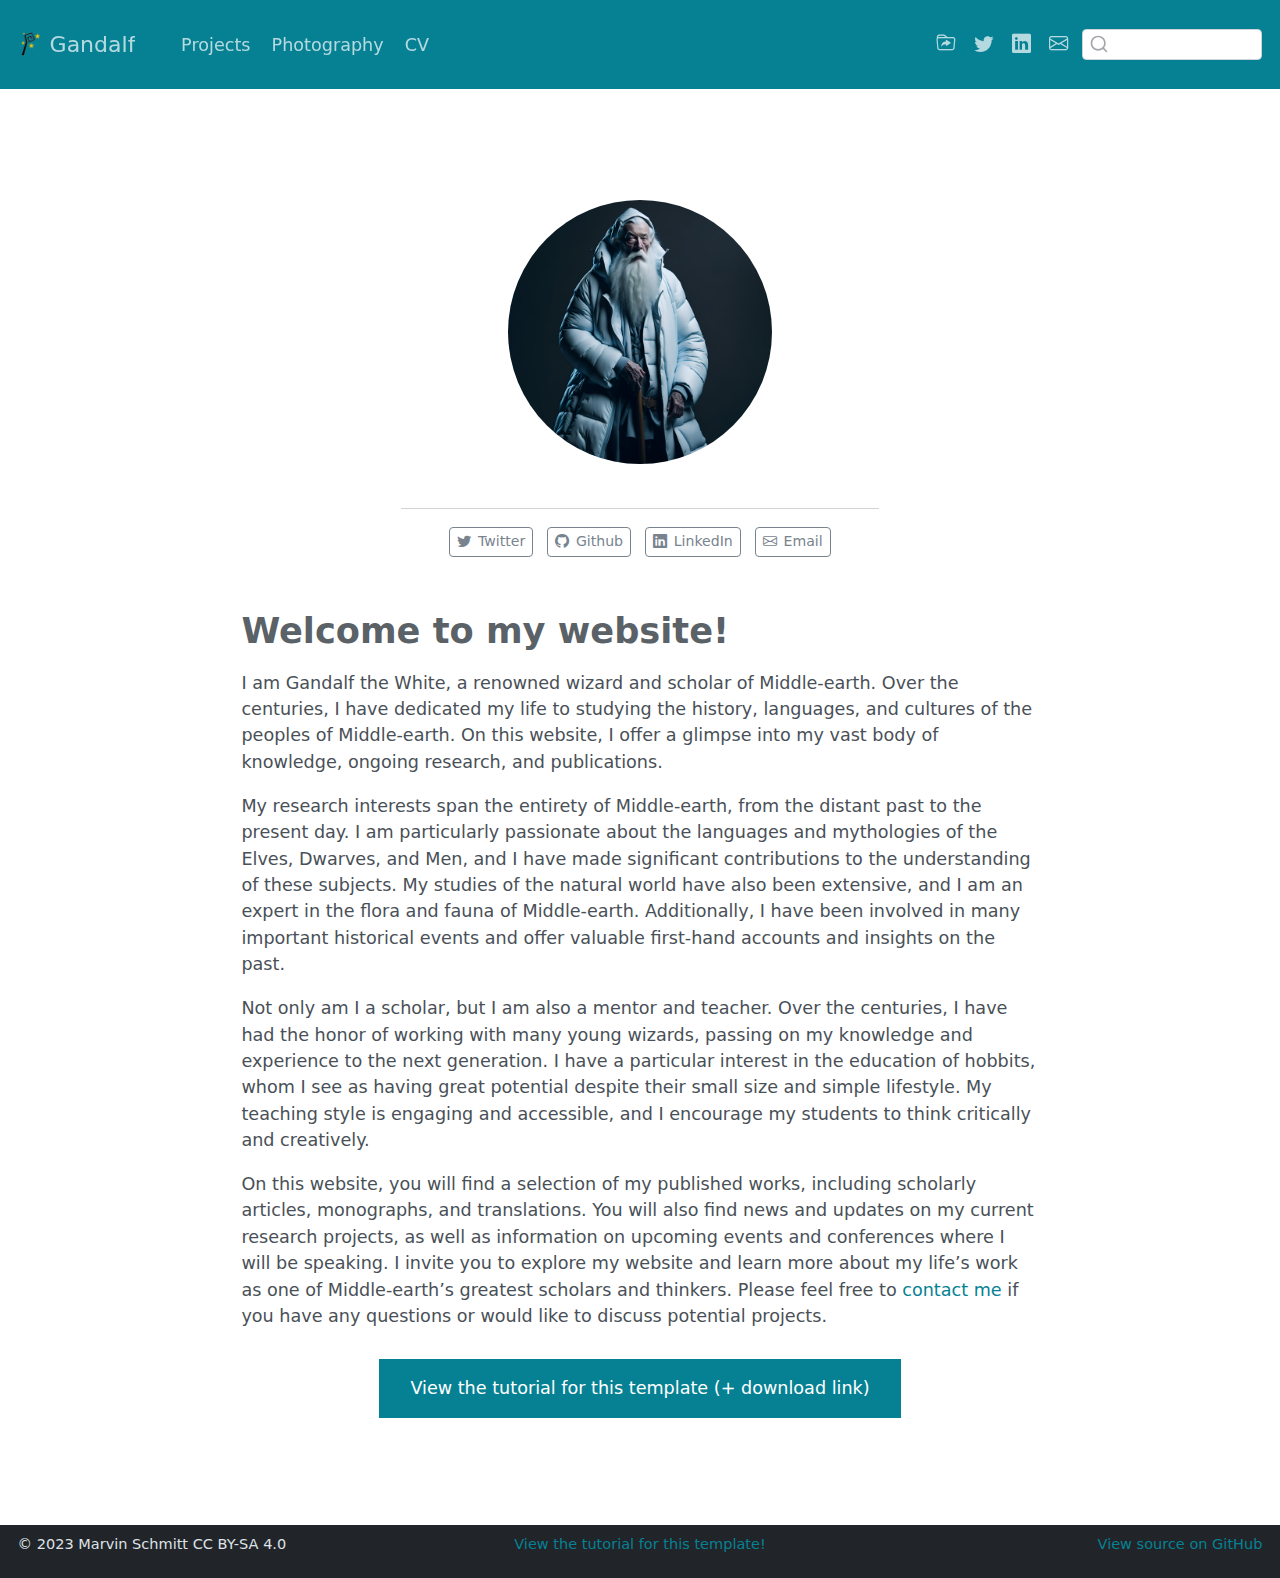
==== docs/index.html @ 4eb3c897 "Initial commit" ====
<!DOCTYPE html>
<html xmlns="http://www.w3.org/1999/xhtml" lang="en" xml:lang="en"><head>

<meta charset="utf-8">
<meta name="generator" content="quarto-1.3.450">

<meta name="viewport" content="width=device-width, initial-scale=1.0, user-scalable=yes">


<title>Gandalf</title>
<style>
code{white-space: pre-wrap;}
span.smallcaps{font-variant: small-caps;}
div.columns{display: flex; gap: min(4vw, 1.5em);}
div.column{flex: auto; overflow-x: auto;}
div.hanging-indent{margin-left: 1.5em; text-indent: -1.5em;}
ul.task-list{list-style: none;}
ul.task-list li input[type="checkbox"] {
  width: 0.8em;
  margin: 0 0.8em 0.2em -1em; /* quarto-specific, see https://github.com/quarto-dev/quarto-cli/issues/4556 */ 
  vertical-align: middle;
}
</style>


<script src="site_libs/quarto-nav/quarto-nav.js"></script>
<script src="site_libs/clipboard/clipboard.min.js"></script>
<script src="site_libs/quarto-search/autocomplete.umd.js"></script>
<script src="site_libs/quarto-search/fuse.min.js"></script>
<script src="site_libs/quarto-search/quarto-search.js"></script>
<meta name="quarto:offset" content="./">
<link href="./img/favicon.png" rel="icon" type="image/png">
<script src="site_libs/quarto-html/quarto.js"></script>
<script src="site_libs/quarto-html/popper.min.js"></script>
<script src="site_libs/quarto-html/tippy.umd.min.js"></script>
<link href="site_libs/quarto-html/tippy.css" rel="stylesheet">
<link href="site_libs/quarto-html/quarto-syntax-highlighting.css" rel="stylesheet" id="quarto-text-highlighting-styles">
<script src="site_libs/bootstrap/bootstrap.min.js"></script>
<link href="site_libs/bootstrap/bootstrap-icons.css" rel="stylesheet">
<link href="site_libs/bootstrap/bootstrap.min.css" rel="stylesheet" id="quarto-bootstrap" data-mode="light">
<script id="quarto-search-options" type="application/json">{
  "location": "navbar",
  "copy-button": false,
  "collapse-after": 3,
  "panel-placement": "end",
  "type": "textbox",
  "limit": 20,
  "language": {
    "search-no-results-text": "No results",
    "search-matching-documents-text": "matching documents",
    "search-copy-link-title": "Copy link to search",
    "search-hide-matches-text": "Hide additional matches",
    "search-more-match-text": "more match in this document",
    "search-more-matches-text": "more matches in this document",
    "search-clear-button-title": "Clear",
    "search-detached-cancel-button-title": "Cancel",
    "search-submit-button-title": "Submit",
    "search-label": "Search"
  }
}</script>


</head>

<body class="nav-fixed fullcontent">

<div id="quarto-search-results"></div>
  <header id="quarto-header" class="headroom fixed-top">
    <nav class="navbar navbar-expand-lg navbar-dark ">
      <div class="navbar-container container-fluid">
      <div class="navbar-brand-container">
    <a href="./index.html" class="navbar-brand navbar-brand-logo">
    <img src="./img/logo.png" alt="" class="navbar-logo">
    </a>
    <a class="navbar-brand" href="./index.html">
    <span class="navbar-title">Gandalf</span>
    </a>
  </div>
            <div id="quarto-search" class="" title="Search"></div>
          <button class="navbar-toggler" type="button" data-bs-toggle="collapse" data-bs-target="#navbarCollapse" aria-controls="navbarCollapse" aria-expanded="false" aria-label="Toggle navigation" onclick="if (window.quartoToggleHeadroom) { window.quartoToggleHeadroom(); }">
  <span class="navbar-toggler-icon"></span>
</button>
          <div class="collapse navbar-collapse" id="navbarCollapse">
            <ul class="navbar-nav navbar-nav-scroll me-auto">
  <li class="nav-item">
    <a class="nav-link" href="./projects/index.html" rel="" target="">
 <span class="menu-text">Projects</span></a>
  </li>  
  <li class="nav-item">
    <a class="nav-link" href="./photography/index.html" rel="" target="">
 <span class="menu-text">Photography</span></a>
  </li>  
  <li class="nav-item">
    <a class="nav-link" href="./cv/index.html" rel="" target="">
 <span class="menu-text">CV</span></a>
  </li>  
</ul>
            <ul class="navbar-nav navbar-nav-scroll ms-auto">
  <li class="nav-item compact">
    <a class="nav-link" href="https://www.marvinschmitt.com/blog/website-tutorial-quarto/" rel="" target=""><i class="bi bi-folder-symlink" role="img">
</i> 
 <span class="menu-text"></span></a>
  </li>  
  <li class="nav-item compact">
    <a class="nav-link" href="https://twitter.com/MarvinSchmittML" rel="" target=""><i class="bi bi-twitter" role="img">
</i> 
 <span class="menu-text"></span></a>
  </li>  
  <li class="nav-item compact">
    <a class="nav-link" href="https://www.linkedin.com/in/marvin-schmitt-a85b321a2/" rel="" target=""><i class="bi bi-linkedin" role="img">
</i> 
 <span class="menu-text"></span></a>
  </li>  
  <li class="nav-item compact">
    <a class="nav-link" href="mailto:mail.marvinschmitt@gmail.com" rel="" target=""><i class="bi bi-envelope" role="img" aria-label="email">
</i> 
 <span class="menu-text"></span></a>
  </li>  
</ul>
            <div class="quarto-navbar-tools">
</div>
          </div> <!-- /navcollapse -->
      </div> <!-- /container-fluid -->
    </nav>
</header>
<!-- content -->
<div id="quarto-content" class="quarto-container page-columns page-rows-contents page-layout-article page-navbar">
<!-- sidebar -->
<!-- margin-sidebar -->
    
<!-- main -->
<main class="content" id="quarto-document-content">



<div class="quarto-about-jolla">
  <img src="img/my_image.jpg" class="about-image
  round " style="height: 15em; width: 15em;">
 <div id="about-block">
</div> 
  <hr class="about-sep">
   <div class="about-links">
  <a href="https://twitter.com/MarvinSchmittML" class="about-link" rel="" target="">
    <i class="bi bi-twitter"></i>
     <span class="about-link-text">Twitter</span>
  </a>
  <a href="https://github.com/marvinschmitt" class="about-link" rel="" target="">
    <i class="bi bi-github"></i>
     <span class="about-link-text">Github</span>
  </a>
  <a href="https://www.linkedin.com/in/marvin-schmitt-a85b321a2/" class="about-link" rel="" target="">
    <i class="bi bi-linkedin"></i>
     <span class="about-link-text">LinkedIn</span>
  </a>
  <a href="mailto:mail.marvinschmitt@gmail.com" class="about-link" rel="" target="">
    <i class="bi bi-envelope"></i>
     <span class="about-link-text">Email</span>
  </a>
</div>
</div>

<section id="welcome-to-my-website" class="level1">
<h1>Welcome to my website!</h1>
<p>I am Gandalf the White, a renowned wizard and scholar of Middle-earth. Over the centuries, I have dedicated my life to studying the history, languages, and cultures of the peoples of Middle-earth. On this website, I offer a glimpse into my vast body of knowledge, ongoing research, and publications.</p>
<p>My research interests span the entirety of Middle-earth, from the distant past to the present day. I am particularly passionate about the languages and mythologies of the Elves, Dwarves, and Men, and I have made significant contributions to the understanding of these subjects. My studies of the natural world have also been extensive, and I am an expert in the flora and fauna of Middle-earth. Additionally, I have been involved in many important historical events and offer valuable first-hand accounts and insights on the past.</p>
<p>Not only am I a scholar, but I am also a mentor and teacher. Over the centuries, I have had the honor of working with many young wizards, passing on my knowledge and experience to the next generation. I have a particular interest in the education of hobbits, whom I see as having great potential despite their small size and simple lifestyle. My teaching style is engaging and accessible, and I encourage my students to think critically and creatively.</p>
<p>On this website, you will find a selection of my published works, including scholarly articles, monographs, and translations. You will also find news and updates on my current research projects, as well as information on upcoming events and conferences where I will be speaking. I invite you to explore my website and learn more about my life’s work as one of Middle-earth’s greatest scholars and thinkers. Please feel free to <a href="mailto:mail.marvinschmitt@gmail.com">contact me</a> if you have any questions or would like to discuss potential projects.</p>
<div style="margin: 30px; text-align: center;">
<a class="btn btn-primary" href="https://www.marvinschmitt.com/blog/website-tutorial-quarto/" role="button" target="_blank" style="padding: 15px 30px;">View the tutorial for this template (+ download link)</a>
</div>



</section>

</main> <!-- /main -->
<script id="quarto-html-after-body" type="application/javascript">
window.document.addEventListener("DOMContentLoaded", function (event) {
  const toggleBodyColorMode = (bsSheetEl) => {
    const mode = bsSheetEl.getAttribute("data-mode");
    const bodyEl = window.document.querySelector("body");
    if (mode === "dark") {
      bodyEl.classList.add("quarto-dark");
      bodyEl.classList.remove("quarto-light");
    } else {
      bodyEl.classList.add("quarto-light");
      bodyEl.classList.remove("quarto-dark");
    }
  }
  const toggleBodyColorPrimary = () => {
    const bsSheetEl = window.document.querySelector("link#quarto-bootstrap");
    if (bsSheetEl) {
      toggleBodyColorMode(bsSheetEl);
    }
  }
  toggleBodyColorPrimary();  
  const isCodeAnnotation = (el) => {
    for (const clz of el.classList) {
      if (clz.startsWith('code-annotation-')) {                     
        return true;
      }
    }
    return false;
  }
  const clipboard = new window.ClipboardJS('.code-copy-button', {
    text: function(trigger) {
      const codeEl = trigger.previousElementSibling.cloneNode(true);
      for (const childEl of codeEl.children) {
        if (isCodeAnnotation(childEl)) {
          childEl.remove();
        }
      }
      return codeEl.innerText;
    }
  });
  clipboard.on('success', function(e) {
    // button target
    const button = e.trigger;
    // don't keep focus
    button.blur();
    // flash "checked"
    button.classList.add('code-copy-button-checked');
    var currentTitle = button.getAttribute("title");
    button.setAttribute("title", "Copied!");
    let tooltip;
    if (window.bootstrap) {
      button.setAttribute("data-bs-toggle", "tooltip");
      button.setAttribute("data-bs-placement", "left");
      button.setAttribute("data-bs-title", "Copied!");
      tooltip = new bootstrap.Tooltip(button, 
        { trigger: "manual", 
          customClass: "code-copy-button-tooltip",
          offset: [0, -8]});
      tooltip.show();    
    }
    setTimeout(function() {
      if (tooltip) {
        tooltip.hide();
        button.removeAttribute("data-bs-title");
        button.removeAttribute("data-bs-toggle");
        button.removeAttribute("data-bs-placement");
      }
      button.setAttribute("title", currentTitle);
      button.classList.remove('code-copy-button-checked');
    }, 1000);
    // clear code selection
    e.clearSelection();
  });
  function tippyHover(el, contentFn) {
    const config = {
      allowHTML: true,
      content: contentFn,
      maxWidth: 500,
      delay: 100,
      arrow: false,
      appendTo: function(el) {
          return el.parentElement;
      },
      interactive: true,
      interactiveBorder: 10,
      theme: 'quarto',
      placement: 'bottom-start'
    };
    window.tippy(el, config); 
  }
  const noterefs = window.document.querySelectorAll('a[role="doc-noteref"]');
  for (var i=0; i<noterefs.length; i++) {
    const ref = noterefs[i];
    tippyHover(ref, function() {
      // use id or data attribute instead here
      let href = ref.getAttribute('data-footnote-href') || ref.getAttribute('href');
      try { href = new URL(href).hash; } catch {}
      const id = href.replace(/^#\/?/, "");
      const note = window.document.getElementById(id);
      return note.innerHTML;
    });
  }
      let selectedAnnoteEl;
      const selectorForAnnotation = ( cell, annotation) => {
        let cellAttr = 'data-code-cell="' + cell + '"';
        let lineAttr = 'data-code-annotation="' +  annotation + '"';
        const selector = 'span[' + cellAttr + '][' + lineAttr + ']';
        return selector;
      }
      const selectCodeLines = (annoteEl) => {
        const doc = window.document;
        const targetCell = annoteEl.getAttribute("data-target-cell");
        const targetAnnotation = annoteEl.getAttribute("data-target-annotation");
        const annoteSpan = window.document.querySelector(selectorForAnnotation(targetCell, targetAnnotation));
        const lines = annoteSpan.getAttribute("data-code-lines").split(",");
        const lineIds = lines.map((line) => {
          return targetCell + "-" + line;
        })
        let top = null;
        let height = null;
        let parent = null;
        if (lineIds.length > 0) {
            //compute the position of the single el (top and bottom and make a div)
            const el = window.document.getElementById(lineIds[0]);
            top = el.offsetTop;
            height = el.offsetHeight;
            parent = el.parentElement.parentElement;
          if (lineIds.length > 1) {
            const lastEl = window.document.getElementById(lineIds[lineIds.length - 1]);
            const bottom = lastEl.offsetTop + lastEl.offsetHeight;
            height = bottom - top;
          }
          if (top !== null && height !== null && parent !== null) {
            // cook up a div (if necessary) and position it 
            let div = window.document.getElementById("code-annotation-line-highlight");
            if (div === null) {
              div = window.document.createElement("div");
              div.setAttribute("id", "code-annotation-line-highlight");
              div.style.position = 'absolute';
              parent.appendChild(div);
            }
            div.style.top = top - 2 + "px";
            div.style.height = height + 4 + "px";
            let gutterDiv = window.document.getElementById("code-annotation-line-highlight-gutter");
            if (gutterDiv === null) {
              gutterDiv = window.document.createElement("div");
              gutterDiv.setAttribute("id", "code-annotation-line-highlight-gutter");
              gutterDiv.style.position = 'absolute';
              const codeCell = window.document.getElementById(targetCell);
              const gutter = codeCell.querySelector('.code-annotation-gutter');
              gutter.appendChild(gutterDiv);
            }
            gutterDiv.style.top = top - 2 + "px";
            gutterDiv.style.height = height + 4 + "px";
          }
          selectedAnnoteEl = annoteEl;
        }
      };
      const unselectCodeLines = () => {
        const elementsIds = ["code-annotation-line-highlight", "code-annotation-line-highlight-gutter"];
        elementsIds.forEach((elId) => {
          const div = window.document.getElementById(elId);
          if (div) {
            div.remove();
          }
        });
        selectedAnnoteEl = undefined;
      };
      // Attach click handler to the DT
      const annoteDls = window.document.querySelectorAll('dt[data-target-cell]');
      for (const annoteDlNode of annoteDls) {
        annoteDlNode.addEventListener('click', (event) => {
          const clickedEl = event.target;
          if (clickedEl !== selectedAnnoteEl) {
            unselectCodeLines();
            const activeEl = window.document.querySelector('dt[data-target-cell].code-annotation-active');
            if (activeEl) {
              activeEl.classList.remove('code-annotation-active');
            }
            selectCodeLines(clickedEl);
            clickedEl.classList.add('code-annotation-active');
          } else {
            // Unselect the line
            unselectCodeLines();
            clickedEl.classList.remove('code-annotation-active');
          }
        });
      }
  const findCites = (el) => {
    const parentEl = el.parentElement;
    if (parentEl) {
      const cites = parentEl.dataset.cites;
      if (cites) {
        return {
          el,
          cites: cites.split(' ')
        };
      } else {
        return findCites(el.parentElement)
      }
    } else {
      return undefined;
    }
  };
  var bibliorefs = window.document.querySelectorAll('a[role="doc-biblioref"]');
  for (var i=0; i<bibliorefs.length; i++) {
    const ref = bibliorefs[i];
    const citeInfo = findCites(ref);
    if (citeInfo) {
      tippyHover(citeInfo.el, function() {
        var popup = window.document.createElement('div');
        citeInfo.cites.forEach(function(cite) {
          var citeDiv = window.document.createElement('div');
          citeDiv.classList.add('hanging-indent');
          citeDiv.classList.add('csl-entry');
          var biblioDiv = window.document.getElementById('ref-' + cite);
          if (biblioDiv) {
            citeDiv.innerHTML = biblioDiv.innerHTML;
          }
          popup.appendChild(citeDiv);
        });
        return popup.innerHTML;
      });
    }
  }
});
</script>
</div> <!-- /content -->
<footer class="footer">
  <div class="nav-footer">
    <div class="nav-footer-left"><span class="faux-block">© 2023 Marvin Schmitt CC BY-SA 4.0</span></div>   
    <div class="nav-footer-center"><span class="faux-block"><a href="https://www.marvinschmitt.com/blog/website-tutorial-quarto/">View the tutorial for this template!</a></span></div>
    <div class="nav-footer-right"><span class="faux-block"><a href="https://github.com/marvinschmitt/quarto-website-template/">View source on GitHub</a></span></div>
  </div>
</footer>



</body></html>
---- docs/site_libs/quarto-html/tippy.css ----
.tippy-box[data-animation=fade][data-state=hidden]{opacity:0}[data-tippy-root]{max-width:calc(100vw - 10px)}.tippy-box{position:relative;background-color:#333;color:#fff;border-radius:4px;font-size:14px;line-height:1.4;white-space:normal;outline:0;transition-property:transform,visibility,opacity}.tippy-box[data-placement^=top]>.tippy-arrow{bottom:0}.tippy-box[data-placement^=top]>.tippy-arrow:before{bottom:-7px;left:0;border-width:8px 8px 0;border-top-color:initial;transform-origin:center top}.tippy-box[data-placement^=bottom]>.tippy-arrow{top:0}.tippy-box[data-placement^=bottom]>.tippy-arrow:before{top:-7px;left:0;border-width:0 8px 8px;border-bottom-color:initial;transform-origin:center bottom}.tippy-box[data-placement^=left]>.tippy-arrow{right:0}.tippy-box[data-placement^=left]>.tippy-arrow:before{border-width:8px 0 8px 8px;border-left-color:initial;right:-7px;transform-origin:center left}.tippy-box[data-placement^=right]>.tippy-arrow{left:0}.tippy-box[data-placement^=right]>.tippy-arrow:before{left:-7px;border-width:8px 8px 8px 0;border-right-color:initial;transform-origin:center right}.tippy-box[data-inertia][data-state=visible]{transition-timing-function:cubic-bezier(.54,1.5,.38,1.11)}.tippy-arrow{width:16px;height:16px;color:#333}.tippy-arrow:before{content:"";position:absolute;border-color:transparent;border-style:solid}.tippy-content{position:relative;padding:5px 9px;z-index:1}
---- docs/site_libs/quarto-html/quarto-syntax-highlighting.css ----
/* quarto syntax highlight colors */
:root {
  --quarto-hl-ot-color: #003B4F;
  --quarto-hl-at-color: #657422;
  --quarto-hl-ss-color: #20794D;
  --quarto-hl-an-color: #5E5E5E;
  --quarto-hl-fu-color: #4758AB;
  --quarto-hl-st-color: #20794D;
  --quarto-hl-cf-color: #003B4F;
  --quarto-hl-op-color: #5E5E5E;
  --quarto-hl-er-color: #AD0000;
  --quarto-hl-bn-color: #AD0000;
  --quarto-hl-al-color: #AD0000;
  --quarto-hl-va-color: #111111;
  --quarto-hl-bu-color: inherit;
  --quarto-hl-ex-color: inherit;
  --quarto-hl-pp-color: #AD0000;
  --quarto-hl-in-color: #5E5E5E;
  --quarto-hl-vs-color: #20794D;
  --quarto-hl-wa-color: #5E5E5E;
  --quarto-hl-do-color: #5E5E5E;
  --quarto-hl-im-color: #00769E;
  --quarto-hl-ch-color: #20794D;
  --quarto-hl-dt-color: #AD0000;
  --quarto-hl-fl-color: #AD0000;
  --quarto-hl-co-color: #5E5E5E;
  --quarto-hl-cv-color: #5E5E5E;
  --quarto-hl-cn-color: #8f5902;
  --quarto-hl-sc-color: #5E5E5E;
  --quarto-hl-dv-color: #AD0000;
  --quarto-hl-kw-color: #003B4F;
}

/* other quarto variables */
:root {
  --quarto-font-monospace: SFMono-Regular, Menlo, Monaco, Consolas, "Liberation Mono", "Courier New", monospace;
}

pre > code.sourceCode > span {
  color: #003B4F;
}

code span {
  color: #003B4F;
}

code.sourceCode > span {
  color: #003B4F;
}

div.sourceCode,
div.sourceCode pre.sourceCode {
  color: #003B4F;
}

code span.ot {
  color: #003B4F;
  font-style: inherit;
}

code span.at {
  color: #657422;
  font-style: inherit;
}

code span.ss {
  color: #20794D;
  font-style: inherit;
}

code span.an {
  color: #5E5E5E;
  font-style: inherit;
}

code span.fu {
  color: #4758AB;
  font-style: inherit;
}

code span.st {
  color: #20794D;
  font-style: inherit;
}

code span.cf {
  color: #003B4F;
  font-style: inherit;
}

code span.op {
  color: #5E5E5E;
  font-style: inherit;
}

code span.er {
  color: #AD0000;
  font-style: inherit;
}

code span.bn {
  color: #AD0000;
  font-style: inherit;
}

code span.al {
  color: #AD0000;
  font-style: inherit;
}

code span.va {
  color: #111111;
  font-style: inherit;
}

code span.bu {
  font-style: inherit;
}

code span.ex {
  font-style: inherit;
}

code span.pp {
  color: #AD0000;
  font-style: inherit;
}

code span.in {
  color: #5E5E5E;
  font-style: inherit;
}

code span.vs {
  color: #20794D;
  font-style: inherit;
}

code span.wa {
  color: #5E5E5E;
  font-style: italic;
}

code span.do {
  color: #5E5E5E;
  font-style: italic;
}

code span.im {
  color: #00769E;
  font-style: inherit;
}

code span.ch {
  color: #20794D;
  font-style: inherit;
}

code span.dt {
  color: #AD0000;
  font-style: inherit;
}

code span.fl {
  color: #AD0000;
  font-style: inherit;
}

code span.co {
  color: #5E5E5E;
  font-style: inherit;
}

code span.cv {
  color: #5E5E5E;
  font-style: italic;
}

code span.cn {
  color: #8f5902;
  font-style: inherit;
}

code span.sc {
  color: #5E5E5E;
  font-style: inherit;
}

code span.dv {
  color: #AD0000;
  font-style: inherit;
}

code span.kw {
  color: #003B4F;
  font-style: inherit;
}

.prevent-inlining {
  content: "</";
}

/*# sourceMappingURL=debc5d5d77c3f9108843748ff7464032.css.map */
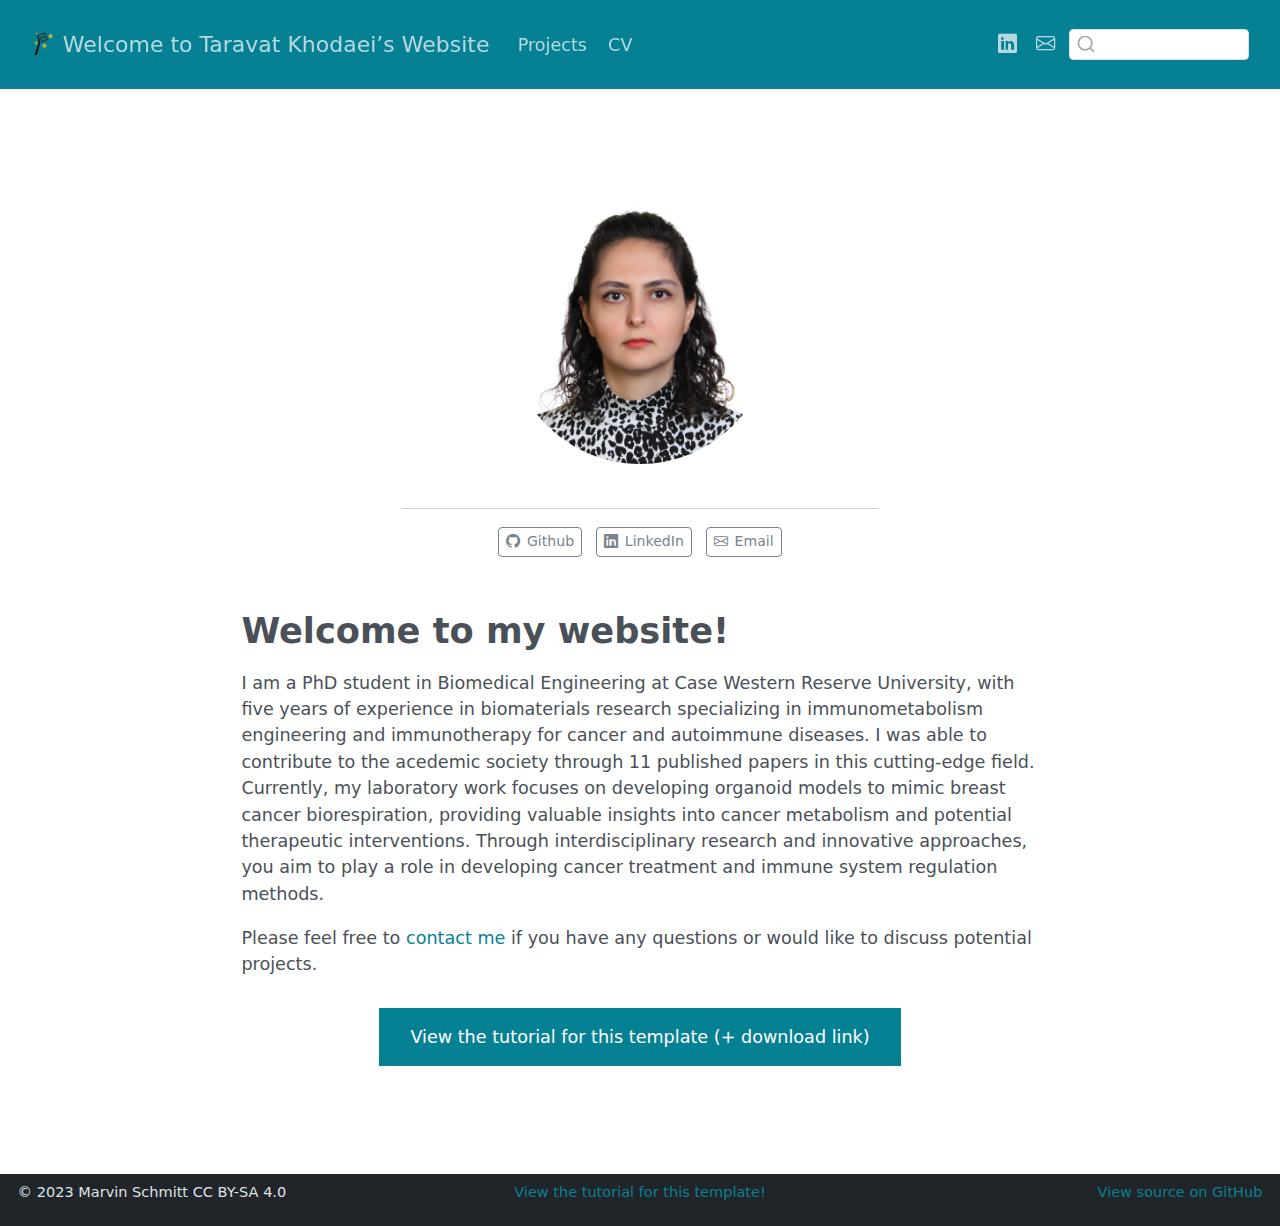
==== commit 5a3235b0: "Website" ====
--- a/docs/index.html
+++ b/docs/index.html
@@ -2,12 +2,12 @@
 <html xmlns="http://www.w3.org/1999/xhtml" lang="en" xml:lang="en"><head>
 
 <meta charset="utf-8">
-<meta name="generator" content="quarto-1.3.450">
+<meta name="generator" content="quarto-1.5.57">
 
 <meta name="viewport" content="width=device-width, initial-scale=1.0, user-scalable=yes">
 
 
-<title>Gandalf</title>
+<title>Welcome to Taravat Khodaei’s Website</title>
 <style>
 code{white-space: pre-wrap;}
 span.smallcaps{font-variant: small-caps;}
@@ -44,7 +44,12 @@
   "collapse-after": 3,
   "panel-placement": "end",
   "type": "textbox",
-  "limit": 20,
+  "limit": 50,
+  "keyboard-shortcut": [
+    "f",
+    "/",
+    "s"
+  ],
   "language": {
     "search-no-results-text": "No results",
     "search-matching-documents-text": "matching documents",
@@ -53,6 +58,7 @@
     "search-more-match-text": "more match in this document",
     "search-more-matches-text": "more matches in this document",
     "search-clear-button-title": "Clear",
+    "search-text-placeholder": "",
     "search-detached-cancel-button-title": "Cancel",
     "search-submit-button-title": "Submit",
     "search-label": "Search"
@@ -66,60 +72,46 @@
 
 <div id="quarto-search-results"></div>
   <header id="quarto-header" class="headroom fixed-top">
-    <nav class="navbar navbar-expand-lg navbar-dark ">
+    <nav class="navbar navbar-expand-lg " data-bs-theme="dark">
       <div class="navbar-container container-fluid">
-      <div class="navbar-brand-container">
+      <div class="navbar-brand-container mx-auto">
     <a href="./index.html" class="navbar-brand navbar-brand-logo">
     <img src="./img/logo.png" alt="" class="navbar-logo">
     </a>
     <a class="navbar-brand" href="./index.html">
-    <span class="navbar-title">Gandalf</span>
+    <span class="navbar-title">Welcome to Taravat Khodaei’s Website</span>
     </a>
   </div>
             <div id="quarto-search" class="" title="Search"></div>
-          <button class="navbar-toggler" type="button" data-bs-toggle="collapse" data-bs-target="#navbarCollapse" aria-controls="navbarCollapse" aria-expanded="false" aria-label="Toggle navigation" onclick="if (window.quartoToggleHeadroom) { window.quartoToggleHeadroom(); }">
+          <button class="navbar-toggler" type="button" data-bs-toggle="collapse" data-bs-target="#navbarCollapse" aria-controls="navbarCollapse" role="menu" aria-expanded="false" aria-label="Toggle navigation" onclick="if (window.quartoToggleHeadroom) { window.quartoToggleHeadroom(); }">
   <span class="navbar-toggler-icon"></span>
 </button>
           <div class="collapse navbar-collapse" id="navbarCollapse">
             <ul class="navbar-nav navbar-nav-scroll me-auto">
   <li class="nav-item">
-    <a class="nav-link" href="./projects/index.html" rel="" target="">
- <span class="menu-text">Projects</span></a>
+    <a class="nav-link" href="./projects/"> 
+<span class="menu-text">Projects</span></a>
   </li>  
   <li class="nav-item">
-    <a class="nav-link" href="./photography/index.html" rel="" target="">
- <span class="menu-text">Photography</span></a>
-  </li>  
-  <li class="nav-item">
-    <a class="nav-link" href="./cv/index.html" rel="" target="">
- <span class="menu-text">CV</span></a>
+    <a class="nav-link" href="./cv/Taravat Khodaei’s CV.pdf"> 
+<span class="menu-text">CV</span></a>
   </li>  
 </ul>
             <ul class="navbar-nav navbar-nav-scroll ms-auto">
   <li class="nav-item compact">
-    <a class="nav-link" href="https://www.marvinschmitt.com/blog/website-tutorial-quarto/" rel="" target=""><i class="bi bi-folder-symlink" role="img">
+    <a class="nav-link" href="https://www.linkedin.com/in/taravat-khodaei/?originalSubdomain=ir"> <i class="bi bi-linkedin" role="img">
 </i> 
- <span class="menu-text"></span></a>
+<span class="menu-text"></span></a>
   </li>  
   <li class="nav-item compact">
-    <a class="nav-link" href="https://twitter.com/MarvinSchmittML" rel="" target=""><i class="bi bi-twitter" role="img">
+    <a class="nav-link" href="mailto:txk576@case.edu"> <i class="bi bi-envelope" role="img" aria-label="email">
 </i> 
- <span class="menu-text"></span></a>
-  </li>  
-  <li class="nav-item compact">
-    <a class="nav-link" href="https://www.linkedin.com/in/marvin-schmitt-a85b321a2/" rel="" target=""><i class="bi bi-linkedin" role="img">
-</i> 
- <span class="menu-text"></span></a>
-  </li>  
-  <li class="nav-item compact">
-    <a class="nav-link" href="mailto:mail.marvinschmitt@gmail.com" rel="" target=""><i class="bi bi-envelope" role="img" aria-label="email">
-</i> 
- <span class="menu-text"></span></a>
+<span class="menu-text"></span></a>
   </li>  
 </ul>
+          </div> <!-- /navcollapse -->
             <div class="quarto-navbar-tools">
 </div>
-          </div> <!-- /navcollapse -->
       </div> <!-- /container-fluid -->
     </nav>
 </header>
@@ -133,26 +125,23 @@
 
 
 
+
 <div class="quarto-about-jolla">
-  <img src="img/my_image.jpg" class="about-image
+  <img src="img/Profile.jpg" class="about-image
   round " style="height: 15em; width: 15em;">
  <div id="about-block">
 </div> 
   <hr class="about-sep">
    <div class="about-links">
-  <a href="https://twitter.com/MarvinSchmittML" class="about-link" rel="" target="">
-    <i class="bi bi-twitter"></i>
-     <span class="about-link-text">Twitter</span>
-  </a>
   <a href="https://github.com/marvinschmitt" class="about-link" rel="" target="">
     <i class="bi bi-github"></i>
      <span class="about-link-text">Github</span>
   </a>
-  <a href="https://www.linkedin.com/in/marvin-schmitt-a85b321a2/" class="about-link" rel="" target="">
+  <a href="https://www.linkedin.com/in/taravat-khodaei/?originalSubdomain=ir" class="about-link" rel="" target="">
     <i class="bi bi-linkedin"></i>
      <span class="about-link-text">LinkedIn</span>
   </a>
-  <a href="mailto:mail.marvinschmitt@gmail.com" class="about-link" rel="" target="">
+  <a href="mailto:txk576@case.edu" class="about-link" rel="" target="">
     <i class="bi bi-envelope"></i>
      <span class="about-link-text">Email</span>
   </a>
@@ -161,10 +150,8 @@
 
 <section id="welcome-to-my-website" class="level1">
 <h1>Welcome to my website!</h1>
-<p>I am Gandalf the White, a renowned wizard and scholar of Middle-earth. Over the centuries, I have dedicated my life to studying the history, languages, and cultures of the peoples of Middle-earth. On this website, I offer a glimpse into my vast body of knowledge, ongoing research, and publications.</p>
-<p>My research interests span the entirety of Middle-earth, from the distant past to the present day. I am particularly passionate about the languages and mythologies of the Elves, Dwarves, and Men, and I have made significant contributions to the understanding of these subjects. My studies of the natural world have also been extensive, and I am an expert in the flora and fauna of Middle-earth. Additionally, I have been involved in many important historical events and offer valuable first-hand accounts and insights on the past.</p>
-<p>Not only am I a scholar, but I am also a mentor and teacher. Over the centuries, I have had the honor of working with many young wizards, passing on my knowledge and experience to the next generation. I have a particular interest in the education of hobbits, whom I see as having great potential despite their small size and simple lifestyle. My teaching style is engaging and accessible, and I encourage my students to think critically and creatively.</p>
-<p>On this website, you will find a selection of my published works, including scholarly articles, monographs, and translations. You will also find news and updates on my current research projects, as well as information on upcoming events and conferences where I will be speaking. I invite you to explore my website and learn more about my life’s work as one of Middle-earth’s greatest scholars and thinkers. Please feel free to <a href="mailto:mail.marvinschmitt@gmail.com">contact me</a> if you have any questions or would like to discuss potential projects.</p>
+<p>I am a PhD student in Biomedical Engineering at Case Western Reserve University, with five years of experience in biomaterials research specializing in immunometabolism engineering and immunotherapy for cancer and autoimmune diseases. I was able to contribute to the acedemic society through 11 published papers in this cutting-edge field. Currently, my laboratory work focuses on developing organoid models to mimic breast cancer biorespiration, providing valuable insights into cancer metabolism and potential therapeutic interventions. Through interdisciplinary research and innovative approaches, you aim to play a role in developing cancer treatment and immune system regulation methods.</p>
+<p>Please feel free to <a href="mailto:txk576@case.edu">contact me</a> if you have any questions or would like to discuss potential projects.</p>
 <div style="margin: 30px; text-align: center;">
 <a class="btn btn-primary" href="https://www.marvinschmitt.com/blog/website-tutorial-quarto/" role="button" target="_blank" style="padding: 15px 30px;">View the tutorial for this template (+ download link)</a>
 </div>
@@ -202,18 +189,7 @@
     }
     return false;
   }
-  const clipboard = new window.ClipboardJS('.code-copy-button', {
-    text: function(trigger) {
-      const codeEl = trigger.previousElementSibling.cloneNode(true);
-      for (const childEl of codeEl.children) {
-        if (isCodeAnnotation(childEl)) {
-          childEl.remove();
-        }
-      }
-      return codeEl.innerText;
-    }
-  });
-  clipboard.on('success', function(e) {
+  const onCopySuccess = function(e) {
     // button target
     const button = e.trigger;
     // don't keep focus
@@ -245,11 +221,50 @@
     }, 1000);
     // clear code selection
     e.clearSelection();
+  }
+  const getTextToCopy = function(trigger) {
+      const codeEl = trigger.previousElementSibling.cloneNode(true);
+      for (const childEl of codeEl.children) {
+        if (isCodeAnnotation(childEl)) {
+          childEl.remove();
+        }
+      }
+      return codeEl.innerText;
+  }
+  const clipboard = new window.ClipboardJS('.code-copy-button:not([data-in-quarto-modal])', {
+    text: getTextToCopy
   });
-  function tippyHover(el, contentFn) {
+  clipboard.on('success', onCopySuccess);
+  if (window.document.getElementById('quarto-embedded-source-code-modal')) {
+    // For code content inside modals, clipBoardJS needs to be initialized with a container option
+    // TODO: Check when it could be a function (https://github.com/zenorocha/clipboard.js/issues/860)
+    const clipboardModal = new window.ClipboardJS('.code-copy-button[data-in-quarto-modal]', {
+      text: getTextToCopy,
+      container: window.document.getElementById('quarto-embedded-source-code-modal')
+    });
+    clipboardModal.on('success', onCopySuccess);
+  }
+    var localhostRegex = new RegExp(/^(?:http|https):\/\/localhost\:?[0-9]*\//);
+    var mailtoRegex = new RegExp(/^mailto:/);
+      var filterRegex = new RegExp('/' + window.location.host + '/');
+    var isInternal = (href) => {
+        return filterRegex.test(href) || localhostRegex.test(href) || mailtoRegex.test(href);
+    }
+    // Inspect non-navigation links and adorn them if external
+ 	var links = window.document.querySelectorAll('a[href]:not(.nav-link):not(.navbar-brand):not(.toc-action):not(.sidebar-link):not(.sidebar-item-toggle):not(.pagination-link):not(.no-external):not([aria-hidden]):not(.dropdown-item):not(.quarto-navigation-tool):not(.about-link)');
+    for (var i=0; i<links.length; i++) {
+      const link = links[i];
+      if (!isInternal(link.href)) {
+        // undo the damage that might have been done by quarto-nav.js in the case of
+        // links that we want to consider external
+        if (link.dataset.originalHref !== undefined) {
+          link.href = link.dataset.originalHref;
+        }
+      }
+    }
+  function tippyHover(el, contentFn, onTriggerFn, onUntriggerFn) {
     const config = {
       allowHTML: true,
-      content: contentFn,
       maxWidth: 500,
       delay: 100,
       arrow: false,
@@ -259,8 +274,17 @@
       interactive: true,
       interactiveBorder: 10,
       theme: 'quarto',
-      placement: 'bottom-start'
+      placement: 'bottom-start',
     };
+    if (contentFn) {
+      config.content = contentFn;
+    }
+    if (onTriggerFn) {
+      config.onTrigger = onTriggerFn;
+    }
+    if (onUntriggerFn) {
+      config.onUntrigger = onUntriggerFn;
+    }
     window.tippy(el, config); 
   }
   const noterefs = window.document.querySelectorAll('a[role="doc-noteref"]');
@@ -272,7 +296,130 @@
       try { href = new URL(href).hash; } catch {}
       const id = href.replace(/^#\/?/, "");
       const note = window.document.getElementById(id);
-      return note.innerHTML;
+      if (note) {
+        return note.innerHTML;
+      } else {
+        return "";
+      }
+    });
+  }
+  const xrefs = window.document.querySelectorAll('a.quarto-xref');
+  const processXRef = (id, note) => {
+    // Strip column container classes
+    const stripColumnClz = (el) => {
+      el.classList.remove("page-full", "page-columns");
+      if (el.children) {
+        for (const child of el.children) {
+          stripColumnClz(child);
+        }
+      }
+    }
+    stripColumnClz(note)
+    if (id === null || id.startsWith('sec-')) {
+      // Special case sections, only their first couple elements
+      const container = document.createElement("div");
+      if (note.children && note.children.length > 2) {
+        container.appendChild(note.children[0].cloneNode(true));
+        for (let i = 1; i < note.children.length; i++) {
+          const child = note.children[i];
+          if (child.tagName === "P" && child.innerText === "") {
+            continue;
+          } else {
+            container.appendChild(child.cloneNode(true));
+            break;
+          }
+        }
+        if (window.Quarto?.typesetMath) {
+          window.Quarto.typesetMath(container);
+        }
+        return container.innerHTML
+      } else {
+        if (window.Quarto?.typesetMath) {
+          window.Quarto.typesetMath(note);
+        }
+        return note.innerHTML;
+      }
+    } else {
+      // Remove any anchor links if they are present
+      const anchorLink = note.querySelector('a.anchorjs-link');
+      if (anchorLink) {
+        anchorLink.remove();
+      }
+      if (window.Quarto?.typesetMath) {
+        window.Quarto.typesetMath(note);
+      }
+      // TODO in 1.5, we should make sure this works without a callout special case
+      if (note.classList.contains("callout")) {
+        return note.outerHTML;
+      } else {
+        return note.innerHTML;
+      }
+    }
+  }
+  for (var i=0; i<xrefs.length; i++) {
+    const xref = xrefs[i];
+    tippyHover(xref, undefined, function(instance) {
+      instance.disable();
+      let url = xref.getAttribute('href');
+      let hash = undefined; 
+      if (url.startsWith('#')) {
+        hash = url;
+      } else {
+        try { hash = new URL(url).hash; } catch {}
+      }
+      if (hash) {
+        const id = hash.replace(/^#\/?/, "");
+        const note = window.document.getElementById(id);
+        if (note !== null) {
+          try {
+            const html = processXRef(id, note.cloneNode(true));
+            instance.setContent(html);
+          } finally {
+            instance.enable();
+            instance.show();
+          }
+        } else {
+          // See if we can fetch this
+          fetch(url.split('#')[0])
+          .then(res => res.text())
+          .then(html => {
+            const parser = new DOMParser();
+            const htmlDoc = parser.parseFromString(html, "text/html");
+            const note = htmlDoc.getElementById(id);
+            if (note !== null) {
+              const html = processXRef(id, note);
+              instance.setContent(html);
+            } 
+          }).finally(() => {
+            instance.enable();
+            instance.show();
+          });
+        }
+      } else {
+        // See if we can fetch a full url (with no hash to target)
+        // This is a special case and we should probably do some content thinning / targeting
+        fetch(url)
+        .then(res => res.text())
+        .then(html => {
+          const parser = new DOMParser();
+          const htmlDoc = parser.parseFromString(html, "text/html");
+          const note = htmlDoc.querySelector('main.content');
+          if (note !== null) {
+            // This should only happen for chapter cross references
+            // (since there is no id in the URL)
+            // remove the first header
+            if (note.children.length > 0 && note.children[0].tagName === "HEADER") {
+              note.children[0].remove();
+            }
+            const html = processXRef(null, note);
+            instance.setContent(html);
+          } 
+        }).finally(() => {
+          instance.enable();
+          instance.show();
+        });
+      }
+    }, function(instance) {
     });
   }
       let selectedAnnoteEl;
@@ -316,6 +463,7 @@
             }
             div.style.top = top - 2 + "px";
             div.style.height = height + 4 + "px";
+            div.style.left = 0;
             let gutterDiv = window.document.getElementById("code-annotation-line-highlight-gutter");
             if (gutterDiv === null) {
               gutterDiv = window.document.createElement("div");
@@ -341,6 +489,32 @@
         });
         selectedAnnoteEl = undefined;
       };
+        // Handle positioning of the toggle
+    window.addEventListener(
+      "resize",
+      throttle(() => {
+        elRect = undefined;
+        if (selectedAnnoteEl) {
+          selectCodeLines(selectedAnnoteEl);
+        }
+      }, 10)
+    );
+    function throttle(fn, ms) {
+    let throttle = false;
+    let timer;
+      return (...args) => {
+        if(!throttle) { // first call gets through
+            fn.apply(this, args);
+            throttle = true;
+        } else { // all the others get throttled
+            if(timer) clearTimeout(timer); // cancel #2
+            timer = setTimeout(() => {
+              fn.apply(this, args);
+              timer = throttle = false;
+            }, ms);
+        }
+      };
+    }
       // Attach click handler to the DT
       const annoteDls = window.document.querySelectorAll('dt[data-target-cell]');
       for (const annoteDlNode of annoteDls) {
@@ -403,12 +577,19 @@
 </div> <!-- /content -->
 <footer class="footer">
   <div class="nav-footer">
-    <div class="nav-footer-left"><span class="faux-block">© 2023 Marvin Schmitt CC BY-SA 4.0</span></div>   
-    <div class="nav-footer-center"><span class="faux-block"><a href="https://www.marvinschmitt.com/blog/website-tutorial-quarto/">View the tutorial for this template!</a></span></div>
-    <div class="nav-footer-right"><span class="faux-block"><a href="https://github.com/marvinschmitt/quarto-website-template/">View source on GitHub</a></span></div>
+    <div class="nav-footer-left">
+<p><span class="faux-block">© 2023 Marvin Schmitt CC BY-SA 4.0</span></p>
+</div>   
+    <div class="nav-footer-center">
+<p><span class="faux-block"><a href="https://www.marvinschmitt.com/blog/website-tutorial-quarto/">View the tutorial for this template!</a></span></p>
+</div>
+    <div class="nav-footer-right">
+<p><span class="faux-block"><a href="https://github.com/marvinschmitt/quarto-website-template/">View source on GitHub</a></span></p>
+</div>
   </div>
 </footer>
 
 
 
+
 </body></html>--- a/docs/site_libs/quarto-html/quarto-syntax-highlighting.css
+++ b/docs/site_libs/quarto-html/quarto-syntax-highlighting.css
@@ -85,6 +85,7 @@
 
 code span.cf {
   color: #003B4F;
+  font-weight: bold;
   font-style: inherit;
 }
 
@@ -193,6 +194,7 @@
 
 code span.kw {
   color: #003B4F;
+  font-weight: bold;
   font-style: inherit;
 }
 
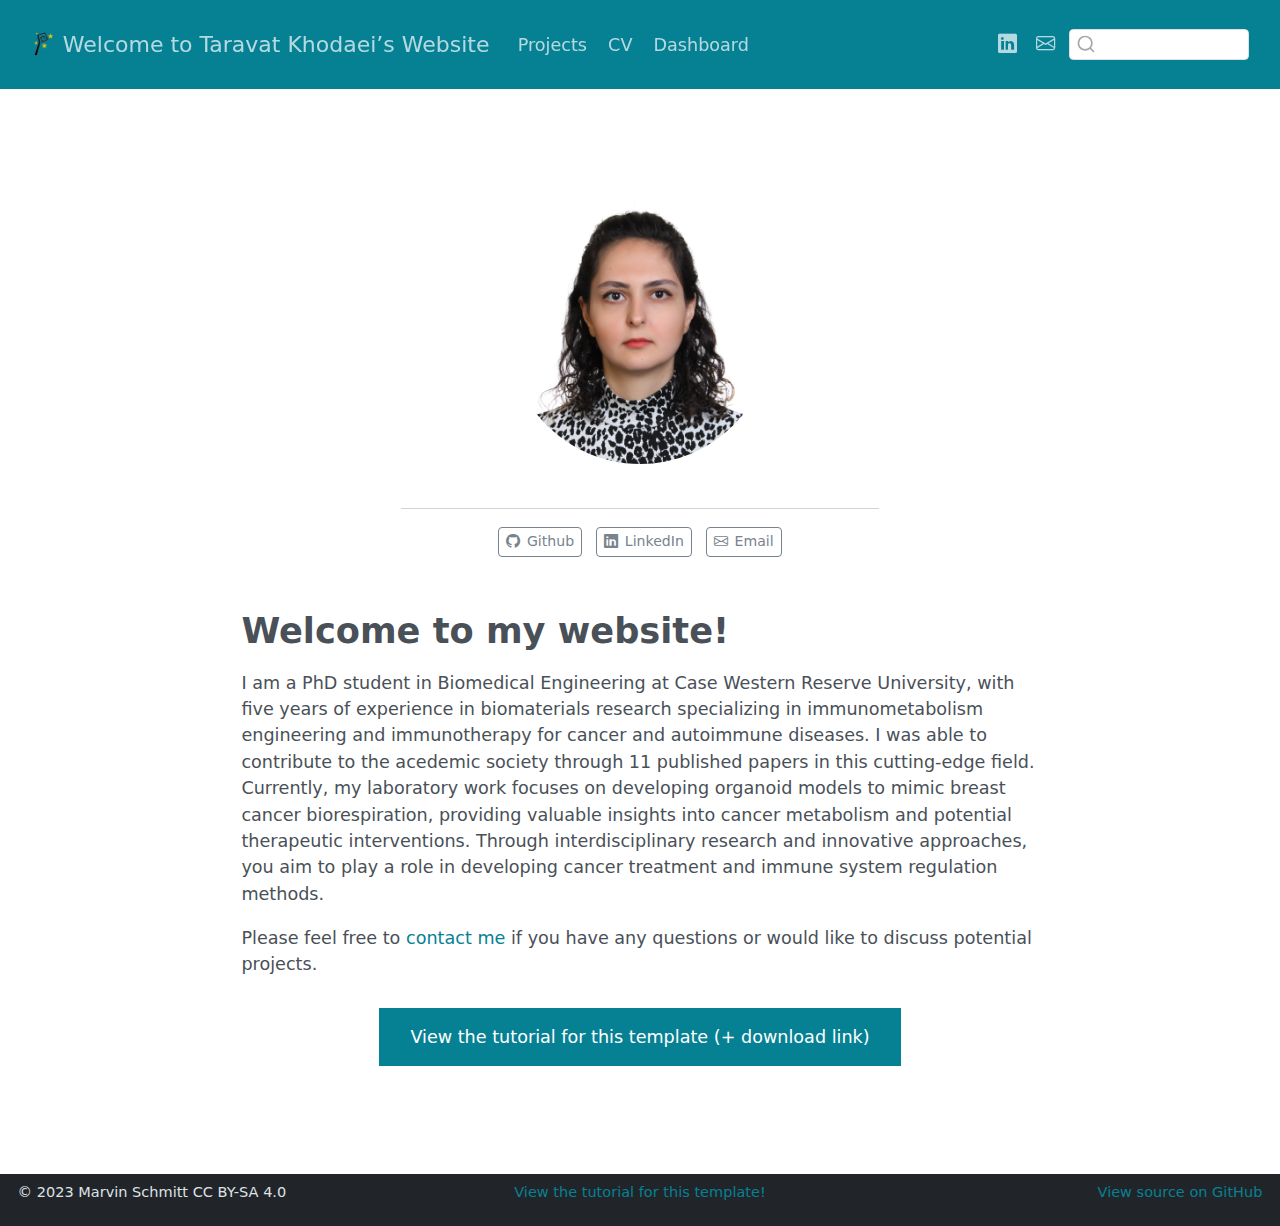
==== commit 4d4a8846: "yes" ====
--- a/docs/index.html
+++ b/docs/index.html
@@ -93,8 +93,12 @@
 <span class="menu-text">Projects</span></a>
   </li>  
   <li class="nav-item">
-    <a class="nav-link" href="./cv/Taravat Khodaei’s CV.pdf"> 
+    <a class="nav-link" href="./docs/cv/Taravat Khodaei’s CV.pdf"> 
 <span class="menu-text">CV</span></a>
+  </li>  
+  <li class="nav-item">
+    <a class="nav-link" href="./docs/dashboard_files"> 
+<span class="menu-text">Dashboard</span></a>
   </li>  
 </ul>
             <ul class="navbar-nav navbar-nav-scroll ms-auto">
@@ -133,7 +137,7 @@
 </div> 
   <hr class="about-sep">
    <div class="about-links">
-  <a href="https://github.com/marvinschmitt" class="about-link" rel="" target="">
+  <a href="https://github.com/TaravatKhodaei/Taravat-Khodaei-Website" class="about-link" rel="" target="">
     <i class="bi bi-github"></i>
      <span class="about-link-text">Github</span>
   </a>
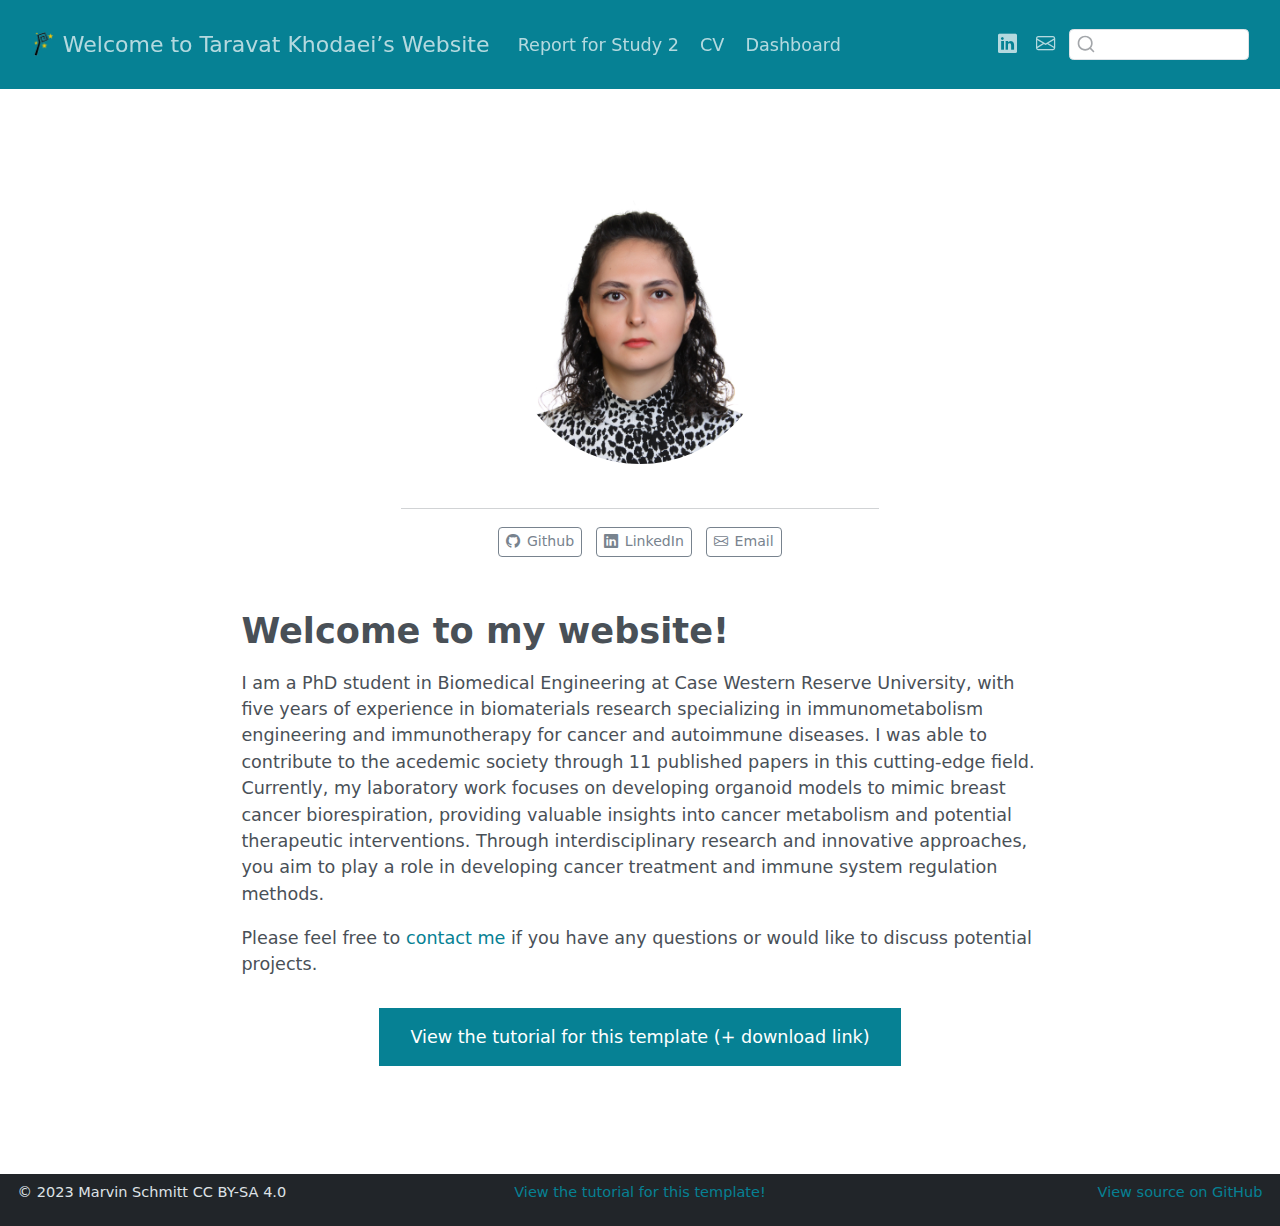
==== commit f260001c: "Last Update" ====
--- a/docs/index.html
+++ b/docs/index.html
@@ -89,15 +89,15 @@
           <div class="collapse navbar-collapse" id="navbarCollapse">
             <ul class="navbar-nav navbar-nav-scroll me-auto">
   <li class="nav-item">
-    <a class="nav-link" href="./projects/"> 
-<span class="menu-text">Projects</span></a>
+    <a class="nav-link" href="./report/"> 
+<span class="menu-text">Report for Study 2</span></a>
   </li>  
   <li class="nav-item">
     <a class="nav-link" href="./docs/cv/Taravat Khodaei’s CV.pdf"> 
 <span class="menu-text">CV</span></a>
   </li>  
   <li class="nav-item">
-    <a class="nav-link" href="./docs/dashboard_files"> 
+    <a class="nav-link" href="./dashboardfinal"> 
 <span class="menu-text">Dashboard</span></a>
   </li>  
 </ul>
